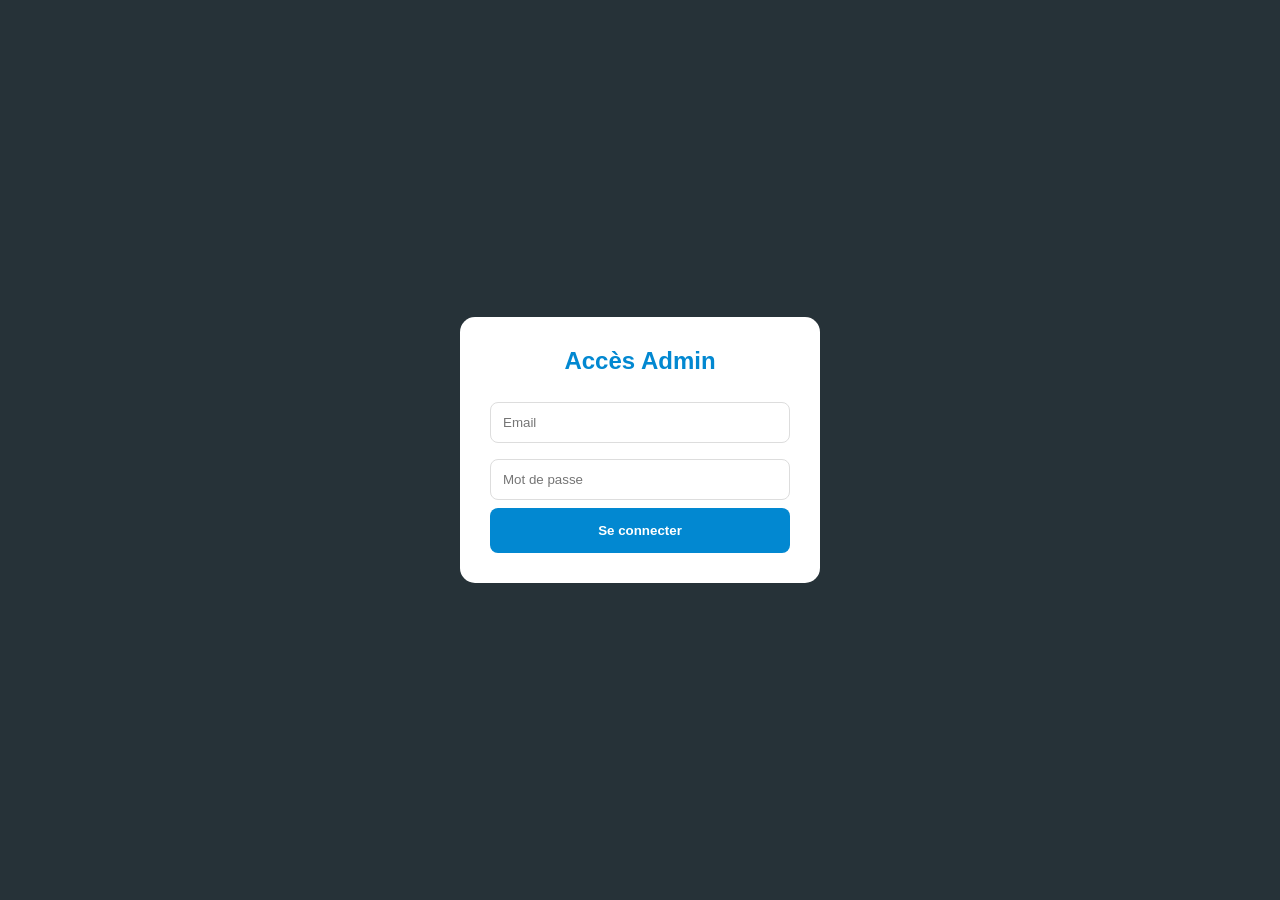
==== admin.html @ 8e20a2c7 "Rename Admin.html to admin.html" ====
<!DOCTYPE html>
<html lang="fr">
<head>
    <meta charset="UTF-8">
    <meta name="viewport" content="width=device-width, initial-scale=1.0">
    <title>Mekyaner | Administration</title>
    
    <script src="https://www.gstatic.com/firebasejs/9.22.2/firebase-app-compat.js"></script>
    <script src="https://www.gstatic.com/firebasejs/9.22.2/firebase-firestore-compat.js"></script>
    <script src="https://www.gstatic.com/firebasejs/9.22.2/firebase-auth-compat.js"></script>

    <style>
        :root { --primary: #0288d1; --dark: #263238; --bg: #eceff1; }
        body { font-family: 'Segoe UI', sans-serif; margin: 0; background: var(--bg); }
        
        /* OVERLAY CONNEXION */
        #loginOverlay { position: fixed; inset: 0; background: var(--dark); display: flex; align-items: center; justify-content: center; z-index: 3000; }
        .login-box { background: white; padding: 30px; border-radius: 15px; width: 300px; text-align: center; }

        /* ENTÊTE BLEU AVEC LOGO */
        header { 
            background: var(--primary); 
            color: #fff; 
            padding: 20px 15px; 
            text-align: center; 
            box-shadow: 0 4px 10px rgba(0,0,0,0.1); 
        }
        .logo-admin {
            max-width: 300px;
            height: auto;
            margin-bottom: 10px;
            display: block;
            margin-left: auto;
            margin-right: auto;
        }
        header strong { font-size: 1.2rem; letter-spacing: 2px; text-transform: uppercase; }

        .container { max-width: 900px; margin: 20px auto; padding: 0 20px; }
        .card { background: white; padding: 25px; border-radius: 12px; margin-bottom: 20px; box-shadow: 0 2px 5px rgba(0,0,0,0.05); }
        
        input { width: 100%; padding: 12px; margin: 8px 0; border: 1px solid #ddd; border-radius: 8px; box-sizing: border-box; }
        .btn-add { background: var(--primary); color: white; border: none; padding: 15px; border-radius: 8px; cursor: pointer; font-weight: bold; width: 100%; }
        
        .list-item { display: flex; justify-content: space-between; align-items: center; padding: 12px; border-bottom: 1px solid #eee; }
        .img-preview { width: 50px; height: 50px; border-radius: 5px; object-fit: cover; margin-right: 15px; }
        .btn-del { color: #d32f2f; background: none; border: 1px solid #d32f2f; padding: 5px 10px; border-radius: 5px; cursor: pointer; }
    </style>
</head>
<body>

<div id="loginOverlay">
    <div class="login-box">
        <h2 style="margin-top:0; color:var(--primary)">Accès Admin</h2>
        <input type="email" id="email" placeholder="Email">
        <input type="password" id="pass" placeholder="Mot de passe">
        <button class="btn-add" onclick="handleLogin()">Se connecter</button>
    </div>
</div>

<header>
    <img src="https://i.ibb.co/CxcghLq/Background-Eraser-20250525-183236550.png" alt="Mekyaner" class="logo-admin" onerror="this.style.display='none'">
    <strong>Administration Mekyaner</strong>
    <div style="margin-top:10px;">
        <button onclick="firebase.auth().signOut()" style="background:rgba(255,255,255,0.2); border:1px solid white; color:white; padding:5px 15px; border-radius:20px; cursor:pointer; font-size:12px;">Déconnexion</button>
    </div>
</header>

<div class="container">
    <div class="card">
        <h3 style="margin-top:0">📦 Ajouter un article</h3>
        <input id="pName" type="text" placeholder="Nom du produit">
        <input id="pPrice" type="number" placeholder="Prix (FCFA)">
        <input id="pImg" type="text" placeholder="URL de l'image (Lien direct)">
        <button class="btn-add" onclick="addProduct()">Publier sur la boutique</button>
    </div>

    <div class="card">
        <h3 style="margin-top:0">📋 Articles en ligne</h3>
        <div id="adminList"></div>
    </div>
</div>

<script>
const firebaseConfig = {
    apiKey: "AIzaSyD5s2cQ68QqoG7vbPGW0lo_M0htpBF12FM",
    authDomain: "mekyaner-ad755.firebaseapp.com",
    projectId: "mekyaner-ad755",
    storageBucket: "mekyaner-ad755.firebasestorage.app",
    messagingSenderId: "593398207908",
    appId: "1:593398207908:web:f69a13a9bc5a6079819d31"
};

firebase.initializeApp(firebaseConfig);
const db = firebase.firestore();
const auth = firebase.auth();

auth.onAuthStateChanged(user => { 
    document.getElementById('loginOverlay').style.display = user ? 'none' : 'flex'; 
    if(user) loadData(); 
});

async function handleLogin() { 
    const e = document.getElementById('email').value; 
    const p = document.getElementById('pass').value; 
    try { await auth.signInWithEmailAndPassword(e, p); } catch(err) { alert("Identifiants incorrects"); } 
}

async function addProduct() {
    const name = document.getElementById('pName').value;
    const price = parseInt(document.getElementById('pPrice').value);
    const img = document.getElementById('pImg').value;

    if(name && price && img) {
        await db.collection("products").add({ 
            name, price, img, createdAt: firebase.firestore.FieldValue.serverTimestamp() 
        });
        document.getElementById('pName').value = '';
        document.getElementById('pPrice').value = '';
        document.getElementById('pImg').value = '';
        alert("Produit ajouté !");
    }
}

function loadData() {
    db.collection("products").orderBy("createdAt", "desc").onSnapshot(snap => {
        const list = document.getElementById('adminList');
        list.innerHTML = '';
        snap.forEach(doc => {
            const p = doc.data();
            list.innerHTML += `
            <div class="list-item">
                <div style="display:flex; align-items:center;">
                    <img src="${p.img}" class="img-preview" onerror="this.src='https://via.placeholder.com/50'">
                    <div>
                        <strong>${p.name}</strong><br>
                        <span style="color:var(--primary)">${p.price.toLocaleString()} FCFA</span>
                    </div>
                </div>
                <button class="btn-del" onclick="deleteItem('${doc.id}')">Supprimer</button>
            </div>`;
        });
    });
}

async function deleteItem(id) {
    if(confirm("Supprimer cet article ?")) {
        await db.collection("products").doc(id).delete();
    }
}
</script>
</body>
</html>
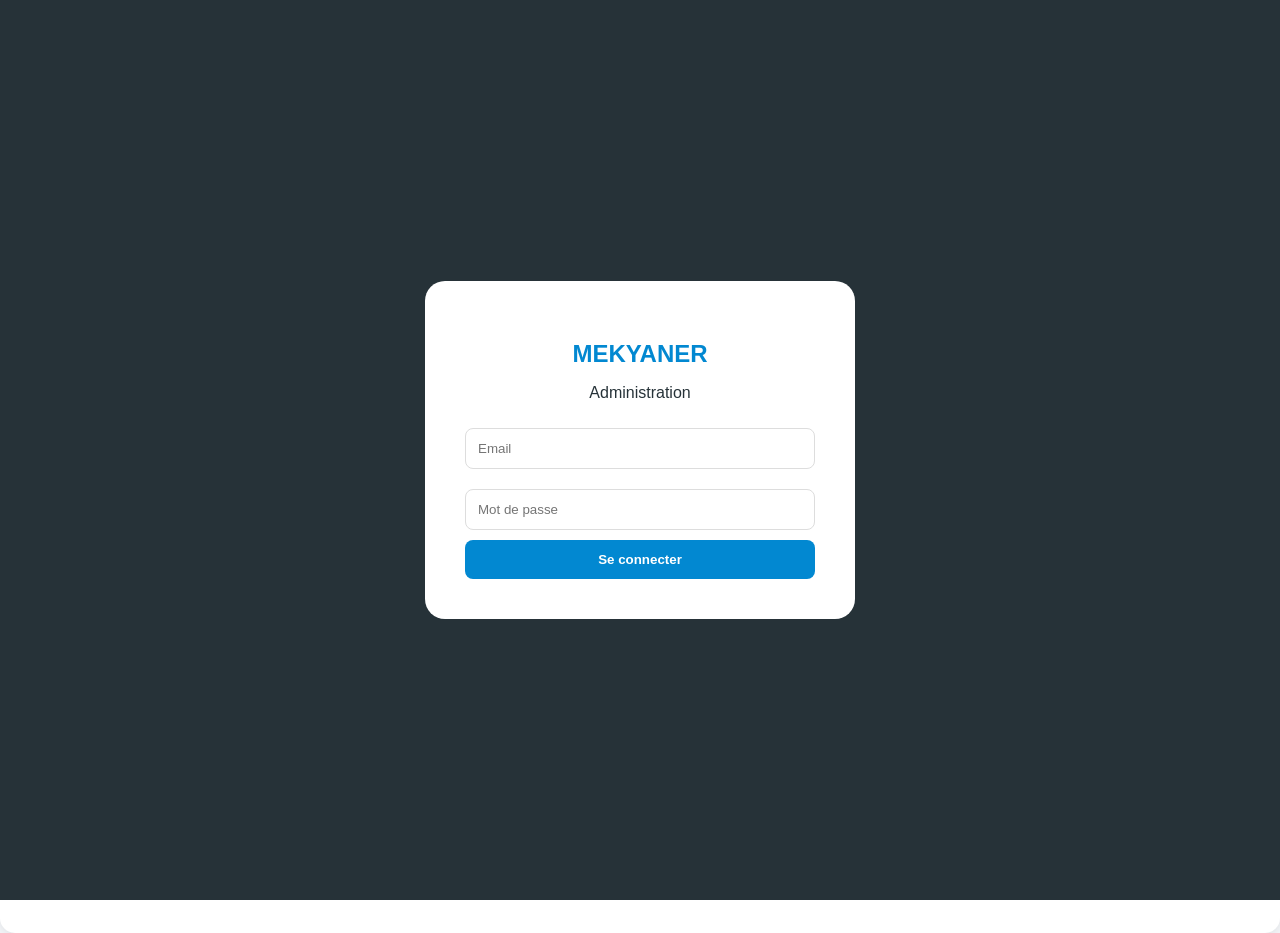
==== commit 308950d4: "Update admin.html" ====
--- a/admin.html
+++ b/admin.html
@@ -3,79 +3,94 @@
 <head>
     <meta charset="UTF-8">
     <meta name="viewport" content="width=device-width, initial-scale=1.0">
-    <title>Mekyaner | Administration</title>
+    <title>Mekyaner | Dashboard Admin</title>
     
     <script src="https://www.gstatic.com/firebasejs/9.22.2/firebase-app-compat.js"></script>
     <script src="https://www.gstatic.com/firebasejs/9.22.2/firebase-firestore-compat.js"></script>
     <script src="https://www.gstatic.com/firebasejs/9.22.2/firebase-auth-compat.js"></script>
 
     <style>
-        :root { --primary: #0288d1; --dark: #263238; --bg: #eceff1; }
-        body { font-family: 'Segoe UI', sans-serif; margin: 0; background: var(--bg); }
+        :root { --primary: #0288d1; --dark: #263238; --bg: #f0f2f5; --success: #2e7d32; }
+        body { font-family: 'Poppins', sans-serif; margin: 0; background: var(--bg); color: var(--dark); }
         
-        /* OVERLAY CONNEXION */
+        /* LOGIN OVERLAY */
         #loginOverlay { position: fixed; inset: 0; background: var(--dark); display: flex; align-items: center; justify-content: center; z-index: 3000; }
-        .login-box { background: white; padding: 30px; border-radius: 15px; width: 300px; text-align: center; }
+        .login-box { background: white; padding: 40px; border-radius: 20px; width: 90%; max-width: 350px; text-align: center; }
 
-        /* ENTÊTE BLEU AVEC LOGO */
-        header { 
-            background: var(--primary); 
-            color: #fff; 
-            padding: 20px 15px; 
-            text-align: center; 
-            box-shadow: 0 4px 10px rgba(0,0,0,0.1); 
-        }
-        .logo-admin {
-            max-width: 300px;
-            height: auto;
-            margin-bottom: 10px;
-            display: block;
-            margin-left: auto;
-            margin-right: auto;
-        }
-        header strong { font-size: 1.2rem; letter-spacing: 2px; text-transform: uppercase; }
+        /* HEADER AVEC LOGO */
+        header { background: var(--primary); color: white; padding: 20px; text-align: center; box-shadow: 0 4px 10px rgba(0,0,0,0.1); }
+        .logo-admin { width: 70px; height: 70px; border-radius: 50%; border: 2px solid white; background: white; margin-bottom: 10px; object-fit: cover; }
+        
+        .container { max-width: 1200px; margin: 20px auto; padding: 0 15px; display: grid; grid-template-columns: 1fr; gap: 20px; }
+        @media (min-width: 900px) { .container { grid-template-columns: 1fr 2fr; } }
 
-        .container { max-width: 900px; margin: 20px auto; padding: 0 20px; }
-        .card { background: white; padding: 25px; border-radius: 12px; margin-bottom: 20px; box-shadow: 0 2px 5px rgba(0,0,0,0.05); }
+        /* STATS */
+        .stats-grid { display: grid; grid-template-columns: 1fr 1fr; gap: 15px; grid-column: 1 / -1; }
+        .stat-card { background: white; padding: 20px; border-radius: 15px; text-align: center; border-bottom: 4px solid var(--primary); }
+        .stat-val { font-size: 24px; font-weight: bold; color: var(--primary); }
+
+        .card { background: white; padding: 25px; border-radius: 15px; box-shadow: 0 2px 5px rgba(0,0,0,0.05); }
+        h3 { margin-top: 0; border-bottom: 2px solid #f0f0f0; padding-bottom: 10px; margin-bottom: 20px; }
+
+        input, select { width: 100%; padding: 12px; margin: 10px 0; border: 1px solid #ddd; border-radius: 8px; box-sizing: border-box; }
+        .btn { border: none; padding: 12px 20px; border-radius: 8px; cursor: pointer; font-weight: bold; width: 100%; transition: 0.3s; }
+        .btn-add { background: var(--primary); color: white; }
         
-        input { width: 100%; padding: 12px; margin: 8px 0; border: 1px solid #ddd; border-radius: 8px; box-sizing: border-box; }
-        .btn-add { background: var(--primary); color: white; border: none; padding: 15px; border-radius: 8px; cursor: pointer; font-weight: bold; width: 100%; }
-        
-        .list-item { display: flex; justify-content: space-between; align-items: center; padding: 12px; border-bottom: 1px solid #eee; }
-        .img-preview { width: 50px; height: 50px; border-radius: 5px; object-fit: cover; margin-right: 15px; }
-        .btn-del { color: #d32f2f; background: none; border: 1px solid #d32f2f; padding: 5px 10px; border-radius: 5px; cursor: pointer; }
+        /* LISTES */
+        .item-row { display: flex; justify-content: space-between; align-items: center; padding: 12px 0; border-bottom: 1px solid #eee; }
+        .badge { background: #e3f2fd; color: var(--primary); padding: 4px 8px; border-radius: 5px; font-size: 11px; font-weight: bold; }
     </style>
 </head>
 <body>
 
 <div id="loginOverlay">
     <div class="login-box">
-        <h2 style="margin-top:0; color:var(--primary)">Accès Admin</h2>
+        <h2 style="color:var(--primary); margin-bottom:5px;">MEKYANER</h2>
+        <p>Administration</p>
         <input type="email" id="email" placeholder="Email">
         <input type="password" id="pass" placeholder="Mot de passe">
-        <button class="btn-add" onclick="handleLogin()">Se connecter</button>
+        <button class="btn btn-add" onclick="handleLogin()">Se connecter</button>
     </div>
 </div>
 
 <header>
-    <img src="https://i.ibb.co/CxcghLq/Background-Eraser-20250525-183236550.png" alt="Mekyaner" class="logo-admin" onerror="this.style.display='none'">
-    <strong>Administration Mekyaner</strong>
-    <div style="margin-top:10px;">
-        <button onclick="firebase.auth().signOut()" style="background:rgba(255,255,255,0.2); border:1px solid white; color:white; padding:5px 15px; border-radius:20px; cursor:pointer; font-size:12px;">Déconnexion</button>
-    </div>
+    <img src="https://i.ibb.co/CxcghLq/Background-Eraser-20250525-183236550.png" alt="Logo" class="logo-admin">
+    <div style="font-weight: bold; letter-spacing: 1px;">DASHBOARD MEKYANER</div>
+    <button onclick="firebase.auth().signOut()" style="background:none; border:1px solid white; color:white; margin-top:10px; cursor:pointer; padding:2px 10px; border-radius:5px; font-size:12px;">Déconnexion</button>
 </header>
 
-<div class="container">
-    <div class="card">
-        <h3 style="margin-top:0">📦 Ajouter un article</h3>
-        <input id="pName" type="text" placeholder="Nom du produit">
-        <input id="pPrice" type="number" placeholder="Prix (FCFA)">
-        <input id="pImg" type="text" placeholder="URL de l'image (Lien direct)">
-        <button class="btn-add" onclick="addProduct()">Publier sur la boutique</button>
+
+    ats-grid">
+        <div class="stat-card">
+            <div class="stat-val" id="statRev">0 F</div>
+            <small>Chiffre d'Affaires</small>
+        </div>
+        <div class="stat-card">
+            <div class="stat-val" id="statOrders">0</div>
+            <small>Commandes Reçues</small>
+        </div>
     </div>
 
     <div class="card">
-        <h3 style="margin-top:0">📋 Articles en ligne</h3>
+        <h3>➕ Ajouter un Article</h3>
+        <input id="pName" type="text" placeholder="Nom du produit">
+        <input id="pPrice" type="number" placeholder="Prix (FCFA)">
+        <input id="pImg" type="text" placeholder="Lien image ImgBB">
+        <select id="pCat">
+            <option value="Vêtements">Vêtements</option>
+            <option value="Chaussures">Chaussures</option>
+            <option value="Accessoires">Accessoires</option>
+        </select>
+        <button class="btn btn-add" onclick="addProduct()">Publier la fiche</button>
+    </div>
+
+    <div class="card">
+        <h3>📋 Historique des Commandes</h3>
+        <div id="orderList">Chargement...</div>
+    </div>
+
+    <div class="card" style="grid-column: 1 / -1;">
+        <h3>📦 Stock Actuel</h3>
         <div id="adminList"></div>
     </div>
 </div>
@@ -96,56 +111,82 @@
 
 auth.onAuthStateChanged(user => { 
     document.getElementById('loginOverlay').style.display = user ? 'none' : 'flex'; 
-    if(user) loadData(); 
+    if(user) { loadProducts(); loadOrders(); } 
 });
 
 async function handleLogin() { 
     const e = document.getElementById('email').value; 
     const p = document.getElementById('pass').value; 
-    try { await auth.signInWithEmailAndPassword(e, p); } catch(err) { alert("Identifiants incorrects"); } 
+    try { await auth.signInWithEmailAndPassword(e, p); } catch(err) { alert("Accès refusé"); } 
 }
 
 async function addProduct() {
     const name = document.getElementById('pName').value;
     const price = parseInt(document.getElementById('pPrice').value);
     const img = document.getElementById('pImg').value;
+    const cat = document.getElementById('pCat').value;
 
     if(name && price && img) {
         await db.collection("products").add({ 
-            name, price, img, createdAt: firebase.firestore.FieldValue.serverTimestamp() 
+            name, price, img, category: cat, createdAt: firebase.firestore.FieldValue.serverTimestamp() 
         });
+        alert("Produit en ligne !");
         document.getElementById('pName').value = '';
         document.getElementById('pPrice').value = '';
         document.getElementById('pImg').value = '';
-        alert("Produit ajouté !");
     }
 }
 
-function loadData() {
+function loadProducts() {
     db.collection("products").orderBy("createdAt", "desc").onSnapshot(snap => {
         const list = document.getElementById('adminList');
         list.innerHTML = '';
         snap.forEach(doc => {
             const p = doc.data();
             list.innerHTML += `
-            <div class="list-item">
-                <div style="display:flex; align-items:center;">
-                    <img src="${p.img}" class="img-preview" onerror="this.src='https://via.placeholder.com/50'">
-                    <div>
-                        <strong>${p.name}</strong><br>
-                        <span style="color:var(--primary)">${p.price.toLocaleString()} FCFA</span>
-                    </div>
+            <div class="item-row">
+                <div style="display:flex; align-items:center; gap:10px;">
+                    <img src="${p.img}" style="width:45px; height:45px; border-radius:8px; object-fit:cover;">
+                    <div><b>${p.name}</b><br><small>${p.price} F</small></div>
                 </div>
-                <button class="btn-del" onclick="deleteItem('${doc.id}')">Supprimer</button>
+                <button onclick="deleteItem('${doc.id}')" style="background:none; border:none; color:red; cursor:pointer;">Supprimer</button>
             </div>`;
         });
     });
 }
 
+function loadOrders() {
+    db.collection("orders").orderBy("timestamp", "desc").onSnapshot(snap => {
+        const list = document.getElementById('orderList');
+        let total = 0;
+        let count = 0;
+        list.innerHTML = '';
+
+        if(snap.empty) { list.innerHTML = "Aucune vente."; return; }
+
+        snap.forEach(doc => {
+            const o = doc.data();
+            total += o.totalPrice || 0;
+            count++;
+            list.innerHTML += `
+            <div class="item-row" style="background:#fcfcfc; padding:10px; margin-bottom:5px; border-radius:10px;">
+                <div>
+                    <span class="badge">${o.productName}</span><br>
+                    <strong>${o.customerName}</strong><br>
+                    <small>${o.customerPhone}</small>
+                </div>
+                <div style="text-align:right">
+                    <b>${(o.totalPrice || 0).toLocaleString()} F</b>
+                </div>
+            </div>`;
+        });
+        document.getElementById('statRev').innerText = total.toLocaleString() + " F";
+        document.getElementById('statOrders').innerText = count;
+    });
+}
+
 async function deleteItem(id) {
-    if(confirm("Supprimer cet article ?")) {
-        await db.collection("products").doc(id).delete();
-    }
+    if(confirm("Supprimer cet article ?")) { await db.collection("products").doc(id).delete(); }
 }
 </script>
 </body>
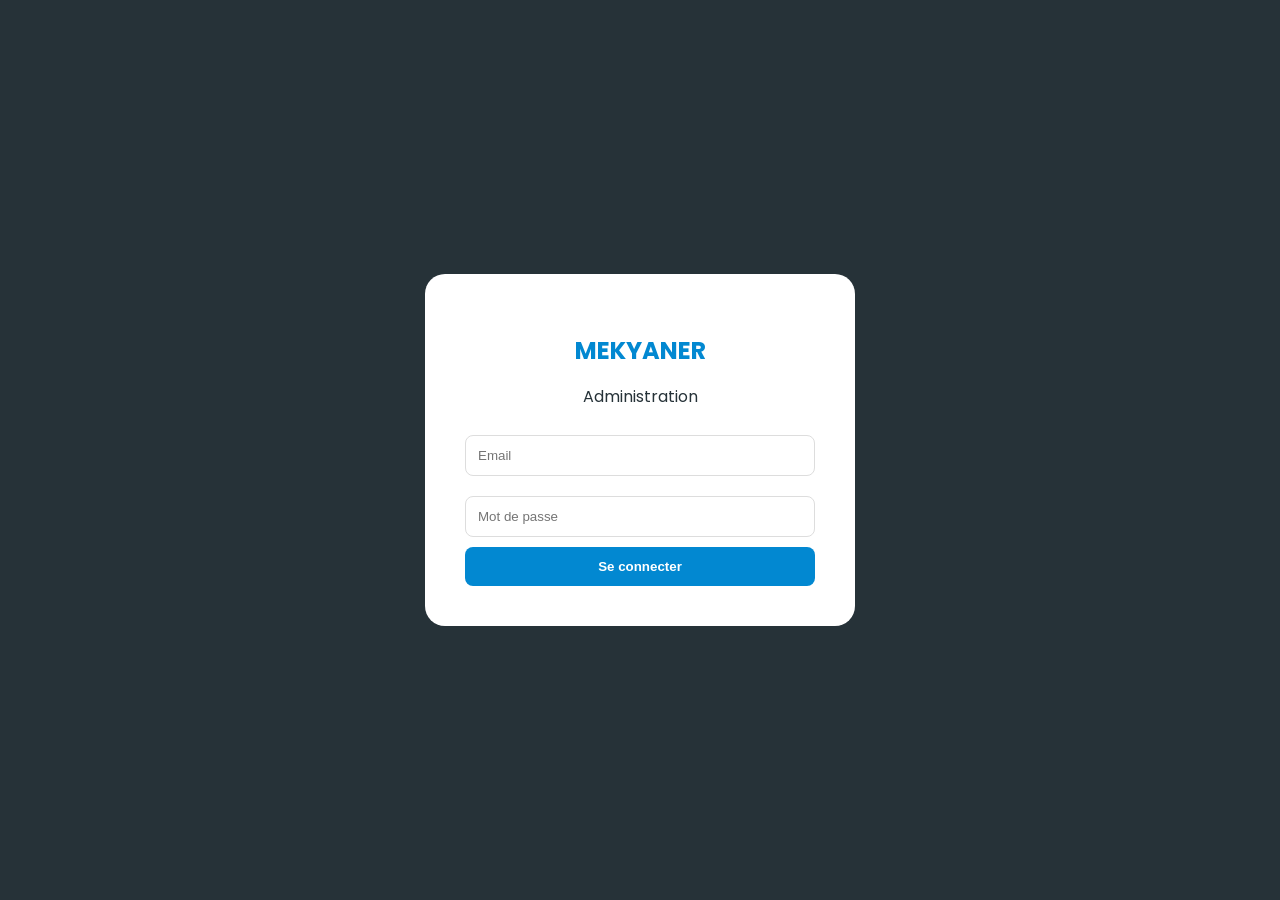
==== commit 325e0d52: "Update admin.html" ====
--- a/admin.html
+++ b/admin.html
@@ -5,40 +5,38 @@
     <meta name="viewport" content="width=device-width, initial-scale=1.0">
     <title>Mekyaner | Dashboard Admin</title>
     
+    <link href="https://fonts.googleapis.com/css2?family=Poppins:wght@400;600;800&display=swap" rel="stylesheet">
     <script src="https://www.gstatic.com/firebasejs/9.22.2/firebase-app-compat.js"></script>
     <script src="https://www.gstatic.com/firebasejs/9.22.2/firebase-firestore-compat.js"></script>
     <script src="https://www.gstatic.com/firebasejs/9.22.2/firebase-auth-compat.js"></script>
 
     <style>
-        :root { --primary: #0288d1; --dark: #263238; --bg: #f0f2f5; --success: #2e7d32; }
+        :root { --primary: #0288d1; --dark: #263238; --bg: #f0f2f5; --success: #2e7d32; --danger: #d32f2f; }
         body { font-family: 'Poppins', sans-serif; margin: 0; background: var(--bg); color: var(--dark); }
         
-        /* LOGIN OVERLAY */
         #loginOverlay { position: fixed; inset: 0; background: var(--dark); display: flex; align-items: center; justify-content: center; z-index: 3000; }
         .login-box { background: white; padding: 40px; border-radius: 20px; width: 90%; max-width: 350px; text-align: center; }
 
-        /* HEADER AVEC LOGO */
         header { background: var(--primary); color: white; padding: 20px; text-align: center; box-shadow: 0 4px 10px rgba(0,0,0,0.1); }
-        .logo-admin { width: 70px; height: 70px; border-radius: 50%; border: 2px solid white; background: white; margin-bottom: 10px; object-fit: cover; }
+        .logo-admin { width: 300px; height: 70px; border-radius: 50%; border: 2px solid white; background: white; margin-bottom: 10px; object-fit: cover; }
         
         .container { max-width: 1200px; margin: 20px auto; padding: 0 15px; display: grid; grid-template-columns: 1fr; gap: 20px; }
         @media (min-width: 900px) { .container { grid-template-columns: 1fr 2fr; } }
 
-        /* STATS */
         .stats-grid { display: grid; grid-template-columns: 1fr 1fr; gap: 15px; grid-column: 1 / -1; }
         .stat-card { background: white; padding: 20px; border-radius: 15px; text-align: center; border-bottom: 4px solid var(--primary); }
         .stat-val { font-size: 24px; font-weight: bold; color: var(--primary); }
 
         .card { background: white; padding: 25px; border-radius: 15px; box-shadow: 0 2px 5px rgba(0,0,0,0.05); }
-        h3 { margin-top: 0; border-bottom: 2px solid #f0f0f0; padding-bottom: 10px; margin-bottom: 20px; }
+        h3 { margin-top: 0; border-bottom: 2px solid #f0f0f0; padding-bottom: 10px; margin-bottom: 20px; display: flex; justify-content: space-between; align-items: center; }
 
         input, select { width: 100%; padding: 12px; margin: 10px 0; border: 1px solid #ddd; border-radius: 8px; box-sizing: border-box; }
-        .btn { border: none; padding: 12px 20px; border-radius: 8px; cursor: pointer; font-weight: bold; width: 100%; transition: 0.3s; }
+        .btn { border: none; padding: 12px; border-radius: 8px; cursor: pointer; font-weight: bold; width: 100%; transition: 0.3s; }
         .btn-add { background: var(--primary); color: white; }
+        .btn-danger { background: var(--danger); color: white; width: auto; font-size: 11px; padding: 5px 10px; }
         
-        /* LISTES */
         .item-row { display: flex; justify-content: space-between; align-items: center; padding: 12px 0; border-bottom: 1px solid #eee; }
-        .badge { background: #e3f2fd; color: var(--primary); padding: 4px 8px; border-radius: 5px; font-size: 11px; font-weight: bold; }
+        .badge-city { background: #e3f2fd; color: var(--primary); padding: 3px 8px; border-radius: 4px; font-size: 10px; font-weight: bold; text-transform: uppercase; }
     </style>
 </head>
 <body>
@@ -55,42 +53,44 @@
 
 <header>
     <img src="https://i.ibb.co/CxcghLq/Background-Eraser-20250525-183236550.png" alt="Logo" class="logo-admin">
-    <div style="font-weight: bold; letter-spacing: 1px;">DASHBOARD MEKYANER</div>
-    <button onclick="firebase.auth().signOut()" style="background:none; border:1px solid white; color:white; margin-top:10px; cursor:pointer; padding:2px 10px; border-radius:5px; font-size:12px;">Déconnexion</button>
+    <div style="font-weight: 800; letter-spacing: 1px;">DASHBOARD ADMIN</div>
+    <button onclick="firebase.auth().signOut()" style="background:none; border:1px solid white; color:white; margin-top:10px; cursor:pointer; padding:2px 10px; border-radius:5px; font-size:11px;">Déconnexion</button>
 </header>
 
-
-    ats-grid">
+<div class="container">
+    <div class="stats-grid">
         <div class="stat-card">
-            <div class="stat-val" id="statRev">0 F</div>
-            <small>Chiffre d'Affaires</small>
+            <div class="stat-val" id="statVisits">0</div>
+            <small>Visiteurs</small>
         </div>
         <div class="stat-card">
             <div class="stat-val" id="statOrders">0</div>
-            <small>Commandes Reçues</small>
+            <small>Ventes</small>
+        </div>
+        <div class="stat-card" style="grid-column: 1 / -1;">
+            <div class="stat-val" id="statRev" style="color:var(--success)">0 F</div>
+            <small>Chiffre d'Affaires Total</small>
         </div>
     </div>
 
     <div class="card">
-        <h3>➕ Ajouter un Article</h3>
-        <input id="pName" type="text" placeholder="Nom du produit">
-        <input id="pPrice" type="number" placeholder="Prix (FCFA)">
-        <input id="pImg" type="text" placeholder="Lien image ImgBB">
-        <select id="pCat">
-            <option value="Vêtements">Vêtements</option>
-            <option value="Chaussures">Chaussures</option>
-            <option value="Accessoires">Accessoires</option>
-        </select>
-        <button class="btn btn-add" onclick="addProduct()">Publier la fiche</button>
+        <h3>➕ Nouvel Article</h3>
+        <input id="pName" type="text" placeholder="Nom de l'article">
+        <input id="pPrice" type="number" placeholder="Prix (F)">
+        <input id="pImg" type="text" placeholder="Lien direct ImgBB">
+        <button class="btn btn-add" onclick="addProduct()">Publier</button>
     </div>
 
     <div class="card">
-        <h3>📋 Historique des Commandes</h3>
+        <h3>
+            📋 Historique
+            <button class="btn btn-danger" onclick="clearAllOrders()">Vider tout</button>
+        </h3>
         <div id="orderList">Chargement...</div>
     </div>
 
     <div class="card" style="grid-column: 1 / -1;">
-        <h3>📦 Stock Actuel</h3>
+        <h3>📦 Articles en ligne</h3>
         <div id="adminList"></div>
     </div>
 </div>
@@ -111,7 +111,7 @@
 
 auth.onAuthStateChanged(user => { 
     document.getElementById('loginOverlay').style.display = user ? 'none' : 'flex'; 
-    if(user) { loadProducts(); loadOrders(); } 
+    if(user) { loadProducts(); loadOrders(); loadStats(); } 
 });
 
 async function handleLogin() { 
@@ -120,20 +120,22 @@
     try { await auth.signInWithEmailAndPassword(e, p); } catch(err) { alert("Accès refusé"); } 
 }
 
+// STATS VISITEURS
+function loadStats() {
+    db.collection("stats").doc("visitors").onSnapshot(doc => {
+        if(doc.exists) document.getElementById('statVisits').innerText = doc.data().count || 0;
+    });
+}
+
+// GESTION PRODUITS
 async function addProduct() {
     const name = document.getElementById('pName').value;
     const price = parseInt(document.getElementById('pPrice').value);
     const img = document.getElementById('pImg').value;
-    const cat = document.getElementById('pCat').value;
-
     if(name && price && img) {
-        await db.collection("products").add({ 
-            name, price, img, category: cat, createdAt: firebase.firestore.FieldValue.serverTimestamp() 
-        });
-        alert("Produit en ligne !");
-        document.getElementById('pName').value = '';
-        document.getElementById('pPrice').value = '';
-        document.getElementById('pImg').value = '';
+        await db.collection("products").add({ name, price, img, createdAt: firebase.firestore.FieldValue.serverTimestamp() });
+        alert("Article ajouté !");
+        document.getElementById('pName').value = ''; document.getElementById('pPrice').value = ''; document.getElementById('pImg').value = '';
     }
 }
 
@@ -143,40 +145,37 @@
         list.innerHTML = '';
         snap.forEach(doc => {
             const p = doc.data();
-            list.innerHTML += `
-            <div class="item-row">
+            list.innerHTML += `<div class="item-row">
                 <div style="display:flex; align-items:center; gap:10px;">
-                    <img src="${p.img}" style="width:45px; height:45px; border-radius:8px; object-fit:cover;">
-                    <div><b>${p.name}</b><br><small>${p.price} F</small></div>
+                    <img src="${p.img}" style="width:40px; height:40px; border-radius:5px; object-fit:cover;">
+                    <div><b>${p.name}</b><br><small>${p.price.toLocaleString()} F</small></div>
                 </div>
-                <button onclick="deleteItem('${doc.id}')" style="background:none; border:none; color:red; cursor:pointer;">Supprimer</button>
+                <button onclick="deleteProduct('${doc.id}')" style="background:none; border:none; color:red; cursor:pointer;">Supprimer</button>
             </div>`;
         });
     });
 }
 
+async function deleteProduct(id) { if(confirm("Supprimer cet article ?")) await db.collection("products").doc(id).delete(); }
+
+// GESTION COMMANDES
 function loadOrders() {
     db.collection("orders").orderBy("timestamp", "desc").onSnapshot(snap => {
         const list = document.getElementById('orderList');
-        let total = 0;
-        let count = 0;
+        let total = 0; let count = 0;
         list.innerHTML = '';
-
-        if(snap.empty) { list.innerHTML = "Aucune vente."; return; }
-
         snap.forEach(doc => {
             const o = doc.data();
-            total += o.totalPrice || 0;
-            count++;
-            list.innerHTML += `
-            <div class="item-row" style="background:#fcfcfc; padding:10px; margin-bottom:5px; border-radius:10px;">
-                <div>
-                    <span class="badge">${o.productName}</span><br>
-                    <strong>${o.customerName}</strong><br>
-                    <small>${o.customerPhone}</small>
+            total += o.totalPrice || 0; count++;
+            list.innerHTML += `<div class="item-row" style="background:#f9f9f9; padding:10px; margin-bottom:8px; border-radius:8px;">
+                <div style="flex:1">
+                    <span class="badge-city">${o.customerCity || 'N/A'}</span><br>
+                    <b style="color:var(--primary)">${o.productName}</b><br>
+                    <small>${o.customerName} - ${o.customerPhone}</small>
                 </div>
                 <div style="text-align:right">
-                    <b>${(o.totalPrice || 0).toLocaleString()} F</b>
+                    <b>${(o.totalPrice || 0).toLocaleString()} F</b><br>
+                    <button onclick="deleteOrder('${doc.id}')" style="background:none; border:none; color:red; font-size:10px; cursor:pointer;">Supprimer</button>
                 </div>
             </div>`;
         });
@@ -185,8 +184,15 @@
     });
 }
 
-async function deleteItem(id) {
-    if(confirm("Supprimer cet article ?")) { await db.collection("products").doc(id).delete(); }
+async function deleteOrder(id) { if(confirm("Supprimer cette commande ?")) await db.collection("orders").doc(id).delete(); }
+
+async function clearAllOrders() {
+    if(confirm("EFFACER TOUT L'HISTORIQUE ?")) {
+        const snap = await db.collection("orders").get();
+        const batch = db.batch();
+        snap.forEach(doc => batch.delete(doc.ref));
+        await batch.commit();
+    }
 }
 </script>
 </body>
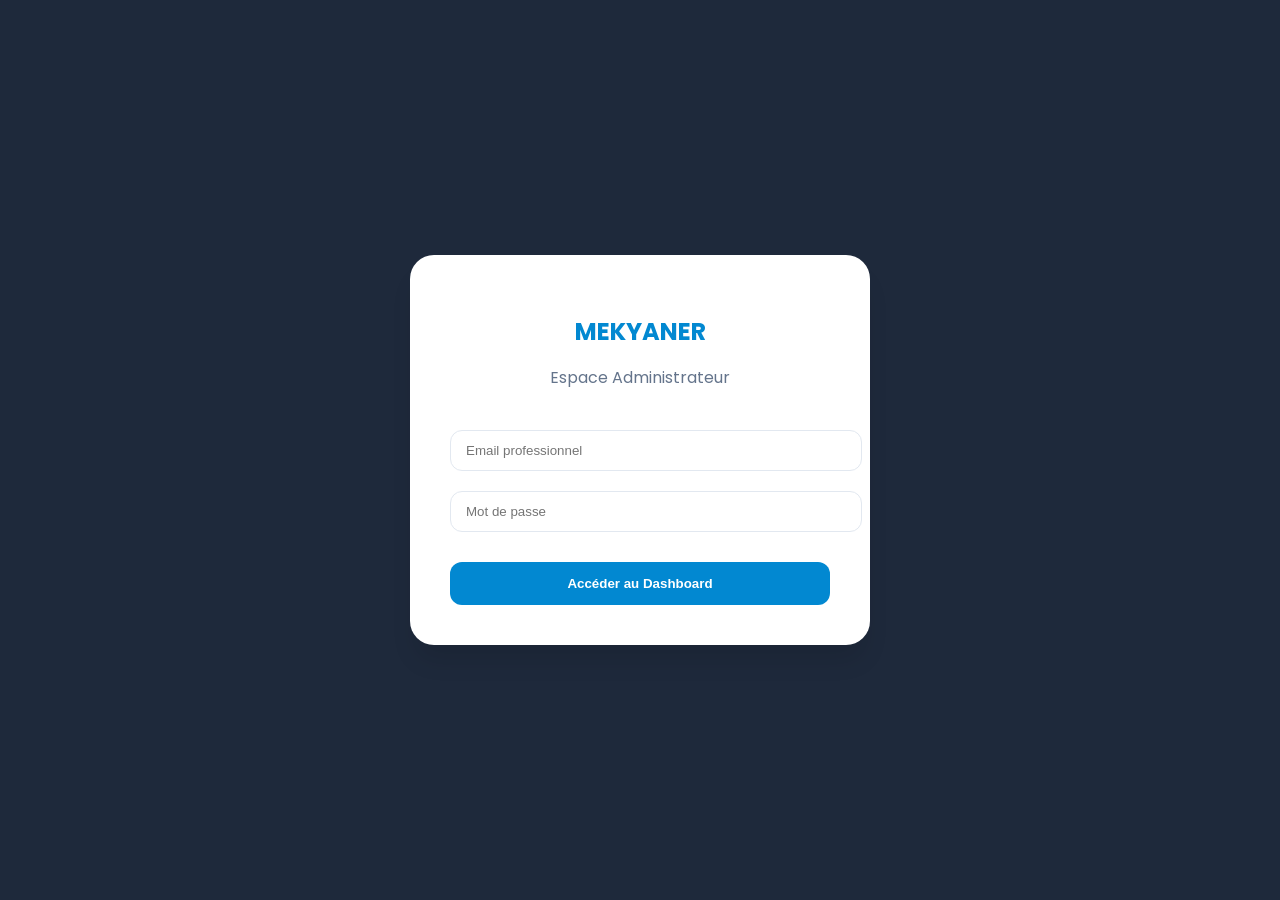
==== commit c001737b: "Update admin.html" ====
--- a/admin.html
+++ b/admin.html
@@ -11,87 +11,100 @@
     <script src="https://www.gstatic.com/firebasejs/9.22.2/firebase-auth-compat.js"></script>
 
     <style>
-        :root { --primary: #0288d1; --dark: #263238; --bg: #f0f2f5; --success: #2e7d32; --danger: #d32f2f; }
+        :root { --primary: #0288d1; --dark: #1e293b; --bg: #f8fafc; --success: #10b981; --danger: #ef4444; }
         body { font-family: 'Poppins', sans-serif; margin: 0; background: var(--bg); color: var(--dark); }
         
+        /* LOGIN */
         #loginOverlay { position: fixed; inset: 0; background: var(--dark); display: flex; align-items: center; justify-content: center; z-index: 3000; }
-        .login-box { background: white; padding: 40px; border-radius: 20px; width: 90%; max-width: 350px; text-align: center; }
-
-        header { background: var(--primary); color: white; padding: 20px; text-align: center; box-shadow: 0 4px 10px rgba(0,0,0,0.1); }
-        .logo-admin { width: 300px; height: 70px; border-radius: 50%; border: 2px solid white; background: white; margin-bottom: 10px; object-fit: cover; }
-        
-        .container { max-width: 1200px; margin: 20px auto; padding: 0 15px; display: grid; grid-template-columns: 1fr; gap: 20px; }
-        @media (min-width: 900px) { .container { grid-template-columns: 1fr 2fr; } }
-
-        .stats-grid { display: grid; grid-template-columns: 1fr 1fr; gap: 15px; grid-column: 1 / -1; }
-        .stat-card { background: white; padding: 20px; border-radius: 15px; text-align: center; border-bottom: 4px solid var(--primary); }
-        .stat-val { font-size: 24px; font-weight: bold; color: var(--primary); }
-
-        .card { background: white; padding: 25px; border-radius: 15px; box-shadow: 0 2px 5px rgba(0,0,0,0.05); }
-        h3 { margin-top: 0; border-bottom: 2px solid #f0f0f0; padding-bottom: 10px; margin-bottom: 20px; display: flex; justify-content: space-between; align-items: center; }
-
-        input, select { width: 100%; padding: 12px; margin: 10px 0; border: 1px solid #ddd; border-radius: 8px; box-sizing: border-box; }
-        .btn { border: none; padding: 12px; border-radius: 8px; cursor: pointer; font-weight: bold; width: 100%; transition: 0.3s; }
-        .btn-add { background: var(--primary); color: white; }
-        .btn-danger { background: var(--danger); color: white; width: auto; font-size: 11px; padding: 5px 10px; }
-        
-        .item-row { display: flex; justify-content: space-between; align-items: center; padding: 12px 0; border-bottom: 1px solid #eee; }
-        .badge-city { background: #e3f2fd; color: var(--primary); padding: 3px 8px; border-radius: 4px; font-size: 10px; font-weight: bold; text-transform: uppercase; }
+        .login-box { background: white; padding: 40px; border-radius: 24px; width: 90%; max-width: 380px; text-align: center; box-shadow: 0 20px 25px -5px rgba(0,0,0,0.1); }
+
+        /* HEADER */
+        header { background: white; padding: 15px 30px; display: flex; justify-content: space-between; align-items: center; box-shadow: 0 1px 3px rgba(0,0,0,0.1); sticky; top: 0; z-index: 100; }
+        .admin-profile { display: flex; align-items: center; gap: 12px; }
+        .admin-avatar { width: 45px; height: 45px; border-radius: 12px; object-fit: cover; border: 2px solid var(--primary); }
+
+        /* LAYOUT */
+        .container { max-width: 1200px; margin: 30px auto; padding: 0 20px; display: grid; grid-template-columns: 1fr 1.5fr; gap: 25px; }
+        @media (max-width: 900px) { .container { grid-template-columns: 1fr; } }
+
+        /* STATS */
+        .stats-row { grid-column: 1 / -1; display: grid; grid-template-columns: repeat(auto-fit, minmax(200px, 1fr)); gap: 20px; }
+        .stat-card { background: white; padding: 25px; border-radius: 20px; box-shadow: 0 4px 6px -1px rgba(0,0,0,0.05); border-left: 5px solid var(--primary); }
+        .stat-card h4 { margin: 0; color: #64748b; font-size: 14px; text-transform: uppercase; }
+        .stat-val { font-size: 28px; font-weight: 800; color: var(--dark); margin: 5px 0; }
+
+        /* CARDS */
+        .card { background: white; padding: 25px; border-radius: 20px; box-shadow: 0 4px 6px -1px rgba(0,0,0,0.05); }
+        h3 { margin-top: 0; display: flex; justify-content: space-between; align-items: center; font-size: 18px; }
+
+        input { width: 100%; padding: 12px 15px; margin: 10px 0; border: 1.5px solid #e2e8f0; border-radius: 12px; outline: none; transition: 0.2s; }
+        input:focus { border-color: var(--primary); }
+
+        .btn { border: none; padding: 14px; border-radius: 12px; cursor: pointer; font-weight: 600; width: 100%; transition: 0.3s; }
+        .btn-primary { background: var(--primary); color: white; }
+        .btn-outline-danger { background: #fee2e2; color: var(--danger); width: auto; padding: 8px 15px; font-size: 12px; }
+
+        /* LISTS */
+        .scroll-list { max-height: 500px; overflow-y: auto; padding-right: 10px; }
+        .item-row { display: flex; justify-content: space-between; align-items: center; padding: 15px; background: #f8fafc; border-radius: 15px; margin-bottom: 12px; }
+        .city-tag { background: #dcfce7; color: #166534; padding: 4px 10px; border-radius: 8px; font-size: 11px; font-weight: bold; }
     </style>
 </head>
 <body>
 
 <div id="loginOverlay">
     <div class="login-box">
-        <h2 style="color:var(--primary); margin-bottom:5px;">MEKYANER</h2>
-        <p>Administration</p>
-        <input type="email" id="email" placeholder="Email">
+        <h2 style="color:var(--primary); margin-bottom:10px;">MEKYANER</h2>
+        <p style="color:#64748b; margin-bottom:30px;">Espace Administrateur</p>
+        <input type="email" id="email" placeholder="Email professionnel">
         <input type="password" id="pass" placeholder="Mot de passe">
-        <button class="btn btn-add" onclick="handleLogin()">Se connecter</button>
+        <button class="btn btn-primary" onclick="handleLogin()" style="margin-top:20px;">Accéder au Dashboard</button>
     </div>
 </div>
 
 <header>
-    <img src="https://i.ibb.co/CxcghLq/Background-Eraser-20250525-183236550.png" alt="Logo" class="logo-admin">
-    <div style="font-weight: 800; letter-spacing: 1px;">DASHBOARD ADMIN</div>
-    <button onclick="firebase.auth().signOut()" style="background:none; border:1px solid white; color:white; margin-top:10px; cursor:pointer; padding:2px 10px; border-radius:5px; font-size:11px;">Déconnexion</button>
+    <div class="admin-profile">
+        <img src="https://i.ibb.co/CxcghLq/Background-Eraser-20250525-183236550.png" class="admin-avatar" alt="Admin">
+        <b style="font-size:18px; letter-spacing:1px;">MEKYANER ADMIN</b>
+    </div>
+    <button onclick="firebase.auth().signOut()" style="background:none; border:none; color:var(--danger); font-weight:600; cursor:pointer;">Quitter</button>
 </header>
 
 <div class="container">
-    <div class="stats-grid">
+    <div class="stats-row">
         <div class="stat-card">
+            <h4>Visiteurs</h4>
             <div class="stat-val" id="statVisits">0</div>
-            <small>Visiteurs</small>
         </div>
         <div class="stat-card">
+            <h4>Commandes</h4>
             <div class="stat-val" id="statOrders">0</div>
-            <small>Ventes</small>
         </div>
-        <div class="stat-card" style="grid-column: 1 / -1;">
+        <div class="stat-card" style="border-left-color: var(--success);">
+            <h4>Chiffre d'Affaires</h4>
             <div class="stat-val" id="statRev" style="color:var(--success)">0 F</div>
-            <small>Chiffre d'Affaires Total</small>
         </div>
     </div>
 
     <div class="card">
-        <h3>➕ Nouvel Article</h3>
-        <input id="pName" type="text" placeholder="Nom de l'article">
-        <input id="pPrice" type="number" placeholder="Prix (F)">
-        <input id="pImg" type="text" placeholder="Lien direct ImgBB">
-        <button class="btn btn-add" onclick="addProduct()">Publier</button>
+        <h3>➕ Ajouter un Article</h3>
+        <input id="pName" type="text" placeholder="Nom du produit">
+        <input id="pPrice" type="number" placeholder="Prix (FCFA)">
+        <input id="pImg" type="text" placeholder="Lien image ImgBB">
+        <button class="btn btn-primary" onclick="addProduct()">Publier sur la boutique</button>
     </div>
 
     <div class="card">
         <h3>
-            📋 Historique
-            <button class="btn btn-danger" onclick="clearAllOrders()">Vider tout</button>
+            📋 Historique des Ventes
+            <button class="btn-outline-danger" onclick="clearAllOrders()">Tout vider</button>
         </h3>
-        <div id="orderList">Chargement...</div>
+        <div id="orderList" class="scroll-list">Chargement...</div>
     </div>
 
     <div class="card" style="grid-column: 1 / -1;">
-        <h3>📦 Articles en ligne</h3>
-        <div id="adminList"></div>
+        <h3>📦 Gestion du Stock</h3>
+        <div id="adminList" style="display: grid; grid-template-columns: repeat(auto-fill, minmax(300px, 1fr)); gap: 15px;"></div>
     </div>
 </div>
 
@@ -120,21 +133,19 @@
     try { await auth.signInWithEmailAndPassword(e, p); } catch(err) { alert("Accès refusé"); } 
 }
 
-// STATS VISITEURS
 function loadStats() {
     db.collection("stats").doc("visitors").onSnapshot(doc => {
-        if(doc.exists) document.getElementById('statVisits').innerText = doc.data().count || 0;
+        if(doc.exists) document.getElementById('statVisits').innerText = (doc.data().count || 0).toLocaleString();
     });
 }
 
-// GESTION PRODUITS
 async function addProduct() {
     const name = document.getElementById('pName').value;
     const price = parseInt(document.getElementById('pPrice').value);
     const img = document.getElementById('pImg').value;
     if(name && price && img) {
         await db.collection("products").add({ name, price, img, createdAt: firebase.firestore.FieldValue.serverTimestamp() });
-        alert("Article ajouté !");
+        alert("Produit en ligne !");
         document.getElementById('pName').value = ''; document.getElementById('pPrice').value = ''; document.getElementById('pImg').value = '';
     }
 }
@@ -145,20 +156,20 @@
         list.innerHTML = '';
         snap.forEach(doc => {
             const p = doc.data();
-            list.innerHTML += `<div class="item-row">
-                <div style="display:flex; align-items:center; gap:10px;">
-                    <img src="${p.img}" style="width:40px; height:40px; border-radius:5px; object-fit:cover;">
-                    <div><b>${p.name}</b><br><small>${p.price.toLocaleString()} F</small></div>
-                </div>
-                <button onclick="deleteProduct('${doc.id}')" style="background:none; border:none; color:red; cursor:pointer;">Supprimer</button>
+            list.innerHTML += `
+            <div class="item-row">
+                <div style="display:flex; align-items:center; gap:15px;">
+                    <img src="${p.img}" style="width:50px; height:50px; border-radius:10px; object-fit:cover;">
+                    <div><b style="font-size:14px;">${p.name}</b><br><small>${p.price.toLocaleString()} F</small></div>
+                </div>
+                <button onclick="deleteProduct('${doc.id}')" style="background:none; border:none; color:var(--danger); cursor:pointer; font-weight:bold;">Supprimer</button>
             </div>`;
         });
     });
 }
 
-async function deleteProduct(id) { if(confirm("Supprimer cet article ?")) await db.collection("products").doc(id).delete(); }
-
-// GESTION COMMANDES
+async function deleteProduct(id) { if(confirm("Supprimer ce produit définitivement ?")) await db.collection("products").doc(id).delete(); }
+
 function loadOrders() {
     db.collection("orders").orderBy("timestamp", "desc").onSnapshot(snap => {
         const list = document.getElementById('orderList');
@@ -167,15 +178,21 @@
         snap.forEach(doc => {
             const o = doc.data();
             total += o.totalPrice || 0; count++;
-            list.innerHTML += `<div class="item-row" style="background:#f9f9f9; padding:10px; margin-bottom:8px; border-radius:8px;">
-                <div style="flex:1">
-                    <span class="badge-city">${o.customerCity || 'N/A'}</span><br>
-                    <b style="color:var(--primary)">${o.productName}</b><br>
-                    <small>${o.customerName} - ${o.customerPhone}</small>
-                </div>
-                <div style="text-align:right">
-                    <b>${(o.totalPrice || 0).toLocaleString()} F</b><br>
-                    <button onclick="deleteOrder('${doc.id}')" style="background:none; border:none; color:red; font-size:10px; cursor:pointer;">Supprimer</button>
+            list.innerHTML += `
+            <div class="item-row" style="flex-direction:column; align-items:flex-start; gap:10px;">
+                <div style="width:100%; display:flex; justify-content:space-between; align-items:center;">
+                    <span class="city-tag">${o.customerCity || 'Tchad'}</span>
+                    <small style="color:#64748b;">${o.timestamp ? new Date(o.timestamp.toDate()).toLocaleDateString() : ''}</small>
+                </div>
+                <div style="width:100%; display:flex; justify-content:space-between; align-items:center;">
+                    <div>
+                        <b style="color:var(--primary); font-size:15px;">${o.productName}</b><br>
+                        <span style="font-size:13px;">Client : ${o.customerName}</span>
+                    </div>
+                    <b style="font-size:16px;">${(o.totalPrice || 0).toLocaleString()} F</b>
+                </div>
+                <div style="width:100%; text-align:right; border-top:1px solid #eee; padding-top:8px;">
+                    <button onclick="deleteOrder('${doc.id}')" style="background:none; border:none; color:var(--danger); font-size:11px; cursor:pointer;">❌ Effacer</button>
                 </div>
             </div>`;
         });
@@ -184,14 +201,15 @@
     });
 }
 
-async function deleteOrder(id) { if(confirm("Supprimer cette commande ?")) await db.collection("orders").doc(id).delete(); }
+async function deleteOrder(id) { if(confirm("Supprimer cette vente ?")) await db.collection("orders").doc(id).delete(); }
 
 async function clearAllOrders() {
-    if(confirm("EFFACER TOUT L'HISTORIQUE ?")) {
+    if(confirm("⚠ ATTENTION : Vider tout l'historique ?")) {
         const snap = await db.collection("orders").get();
         const batch = db.batch();
         snap.forEach(doc => batch.delete(doc.ref));
         await batch.commit();
+        alert("Historique réinitialisé.");
     }
 }
 </script>
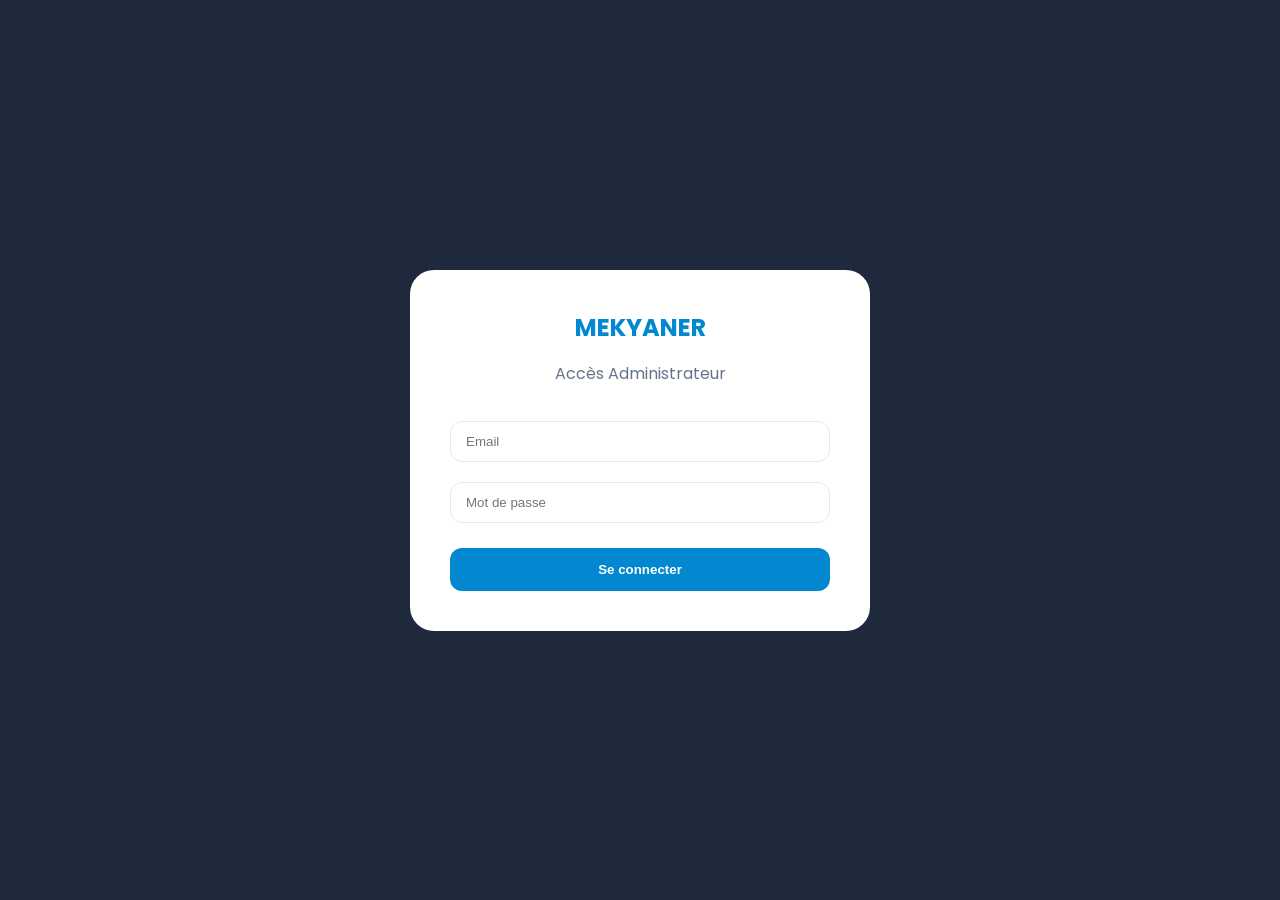
==== commit 1be0255b: "Update admin.html" ====
--- a/admin.html
+++ b/admin.html
@@ -14,12 +14,12 @@
         :root { --primary: #0288d1; --dark: #1e293b; --bg: #f8fafc; --success: #10b981; --danger: #ef4444; }
         body { font-family: 'Poppins', sans-serif; margin: 0; background: var(--bg); color: var(--dark); }
         
-        /* LOGIN */
+        /* LOGIN OVERLAY */
         #loginOverlay { position: fixed; inset: 0; background: var(--dark); display: flex; align-items: center; justify-content: center; z-index: 3000; }
-        .login-box { background: white; padding: 40px; border-radius: 24px; width: 90%; max-width: 380px; text-align: center; box-shadow: 0 20px 25px -5px rgba(0,0,0,0.1); }
+        .login-box { background: white; padding: 40px; border-radius: 24px; width: 90%; max-width: 380px; text-align: center; }
 
         /* HEADER */
-        header { background: white; padding: 15px 30px; display: flex; justify-content: space-between; align-items: center; box-shadow: 0 1px 3px rgba(0,0,0,0.1); sticky; top: 0; z-index: 100; }
+        header { background: white; padding: 15px 30px; display: flex; justify-content: space-between; align-items: center; box-shadow: 0 1px 3px rgba(0,0,0,0.1); position: sticky; top: 0; z-index: 100; }
         .admin-profile { display: flex; align-items: center; gap: 12px; }
         .admin-avatar { width: 45px; height: 45px; border-radius: 12px; object-fit: cover; border: 2px solid var(--primary); }
 
@@ -27,84 +27,85 @@
         .container { max-width: 1200px; margin: 30px auto; padding: 0 20px; display: grid; grid-template-columns: 1fr 1.5fr; gap: 25px; }
         @media (max-width: 900px) { .container { grid-template-columns: 1fr; } }
 
-        /* STATS */
-        .stats-row { grid-column: 1 / -1; display: grid; grid-template-columns: repeat(auto-fit, minmax(200px, 1fr)); gap: 20px; }
-        .stat-card { background: white; padding: 25px; border-radius: 20px; box-shadow: 0 4px 6px -1px rgba(0,0,0,0.05); border-left: 5px solid var(--primary); }
-        .stat-card h4 { margin: 0; color: #64748b; font-size: 14px; text-transform: uppercase; }
+        /* STATS CARDS */
+        .stats-row { grid-column: 1 / -1; display: grid; grid-template-columns: repeat(auto-fit, minmax(200px, 1fr)); gap: 20px; margin-bottom: 10px; }
+        .stat-card { background: white; padding: 25px; border-radius: 20px; box-shadow: 0 4px 6px rgba(0,0,0,0.05); border-left: 5px solid var(--primary); }
+        .stat-card h4 { margin: 0; color: #64748b; font-size: 13px; text-transform: uppercase; letter-spacing: 1px; }
         .stat-val { font-size: 28px; font-weight: 800; color: var(--dark); margin: 5px 0; }
 
-        /* CARDS */
-        .card { background: white; padding: 25px; border-radius: 20px; box-shadow: 0 4px 6px -1px rgba(0,0,0,0.05); }
-        h3 { margin-top: 0; display: flex; justify-content: space-between; align-items: center; font-size: 18px; }
-
-        input { width: 100%; padding: 12px 15px; margin: 10px 0; border: 1.5px solid #e2e8f0; border-radius: 12px; outline: none; transition: 0.2s; }
+        /* UI COMPONENTS */
+        .card { background: white; padding: 25px; border-radius: 20px; box-shadow: 0 4px 6px rgba(0,0,0,0.05); }
+        h3 { margin-top: 0; display: flex; justify-content: space-between; align-items: center; font-size: 18px; color: var(--dark); }
+        
+        input { width: 100%; padding: 12px 15px; margin: 10px 0; border: 1.5px solid #e2e8f0; border-radius: 12px; box-sizing: border-box; outline: none; transition: 0.2s; }
         input:focus { border-color: var(--primary); }
-
+        
         .btn { border: none; padding: 14px; border-radius: 12px; cursor: pointer; font-weight: 600; width: 100%; transition: 0.3s; }
         .btn-primary { background: var(--primary); color: white; }
-        .btn-outline-danger { background: #fee2e2; color: var(--danger); width: auto; padding: 8px 15px; font-size: 12px; }
+        .btn-danger-lite { background: #fee2e2; color: var(--danger); width: auto; padding: 8px 15px; font-size: 11px; border-radius: 8px; }
 
         /* LISTS */
         .scroll-list { max-height: 500px; overflow-y: auto; padding-right: 10px; }
-        .item-row { display: flex; justify-content: space-between; align-items: center; padding: 15px; background: #f8fafc; border-radius: 15px; margin-bottom: 12px; }
-        .city-tag { background: #dcfce7; color: #166534; padding: 4px 10px; border-radius: 8px; font-size: 11px; font-weight: bold; }
+        .item-row { display: flex; justify-content: space-between; align-items: center; padding: 15px; background: #f8fafc; border-radius: 15px; margin-bottom: 12px; border: 1px solid #edf2f7; }
+        .badge-status { background: #dcfce7; color: #166534; padding: 4px 10px; border-radius: 8px; font-size: 10px; font-weight: bold; }
+        .badge-city { background: #e0f2fe; color: #0369a1; padding: 4px 10px; border-radius: 8px; font-size: 10px; font-weight: bold; }
     </style>
 </head>
 <body>
 
 <div id="loginOverlay">
     <div class="login-box">
-        <h2 style="color:var(--primary); margin-bottom:10px;">MEKYANER</h2>
-        <p style="color:#64748b; margin-bottom:30px;">Espace Administrateur</p>
-        <input type="email" id="email" placeholder="Email professionnel">
+        <h2 style="color:var(--primary); margin:0;">MEKYANER</h2>
+        <p style="color:#64748b; margin-bottom:25px;">Accès Administrateur</p>
+        <input type="email" id="email" placeholder="Email">
         <input type="password" id="pass" placeholder="Mot de passe">
-        <button class="btn btn-primary" onclick="handleLogin()" style="margin-top:20px;">Accéder au Dashboard</button>
+        <button class="btn btn-primary" onclick="handleLogin()" style="margin-top:15px;">Se connecter</button>
     </div>
 </div>
 
 <header>
     <div class="admin-profile">
-        <img src="https://i.ibb.co/CxcghLq/Background-Eraser-20250525-183236550.png" class="admin-avatar" alt="Admin">
-        <b style="font-size:18px; letter-spacing:1px;">MEKYANER ADMIN</b>
-    </div>
-    <button onclick="firebase.auth().signOut()" style="background:none; border:none; color:var(--danger); font-weight:600; cursor:pointer;">Quitter</button>
+        <img src="https://i.ibb.co/CxcghLq/Background-Eraser-20250525-183236550.pngmoneyfusion_v1_69fac8496a56737740a6bdc9_31F71C91CF11A4C4FB7B0D84DEC7C62E5EE4C105FC6970B10DD57E9531D7943" class="admin-avatar" alt="Mekyaner">
+        <b style="letter-spacing:1px;">GESTION BOUTIQUE</b>
+    </div>
+    <button onclick="firebase.auth().signOut()" style="background:none; border:none; color:var(--danger); font-weight:bold; cursor:pointer;">Déconnexion</button>
 </header>
 
 <div class="container">
     <div class="stats-row">
         <div class="stat-card">
-            <h4>Visiteurs</h4>
+            <h4>Visites Totales</h4>
             <div class="stat-val" id="statVisits">0</div>
         </div>
         <div class="stat-card">
-            <h4>Commandes</h4>
+            <h4>Ventes Réalisées</h4>
             <div class="stat-val" id="statOrders">0</div>
         </div>
         <div class="stat-card" style="border-left-color: var(--success);">
-            <h4>Chiffre d'Affaires</h4>
+            <h4>Recettes</h4>
             <div class="stat-val" id="statRev" style="color:var(--success)">0 F</div>
         </div>
     </div>
 
     <div class="card">
         <h3>➕ Ajouter un Article</h3>
-        <input id="pName" type="text" placeholder="Nom du produit">
-        <input id="pPrice" type="number" placeholder="Prix (FCFA)">
-        <input id="pImg" type="text" placeholder="Lien image ImgBB">
-        <button class="btn btn-primary" onclick="addProduct()">Publier sur la boutique</button>
+        <input id="pName" type="text" placeholder="Nom de l'article">
+        <input id="pPrice" type="number" placeholder="Prix en FCFA">
+        <input id="pImg" type="text" placeholder="Lien direct image (ImgBB)">
+        <button class="btn btn-primary" onclick="addProduct()">Mettre en vente</button>
     </div>
 
     <div class="card">
         <h3>
-            📋 Historique des Ventes
-            <button class="btn-outline-danger" onclick="clearAllOrders()">Tout vider</button>
+            📋 Commandes & Paiements
+            <button class="btn-danger-lite" onclick="clearAllOrders()">Réinitialiser</button>
         </h3>
-        <div id="orderList" class="scroll-list">Chargement...</div>
+        <div id="orderList" class="scroll-list">Chargement des données...</div>
     </div>
 
     <div class="card" style="grid-column: 1 / -1;">
-        <h3>📦 Gestion du Stock</h3>
-        <div id="adminList" style="display: grid; grid-template-columns: repeat(auto-fill, minmax(300px, 1fr)); gap: 15px;"></div>
+        <h3>📦 Articles en ligne</h3>
+        <div id="adminList" style="display: grid; grid-template-columns: repeat(auto-fill, minmax(280px, 1fr)); gap: 15px;"></div>
     </div>
 </div>
 
@@ -122,6 +123,7 @@
 const db = firebase.firestore();
 const auth = firebase.auth();
 
+// GESTION CONNEXION
 auth.onAuthStateChanged(user => { 
     document.getElementById('loginOverlay').style.display = user ? 'none' : 'flex'; 
     if(user) { loadProducts(); loadOrders(); loadStats(); } 
@@ -130,22 +132,26 @@
 async function handleLogin() { 
     const e = document.getElementById('email').value; 
     const p = document.getElementById('pass').value; 
-    try { await auth.signInWithEmailAndPassword(e, p); } catch(err) { alert("Accès refusé"); } 
-}
-
+    try { await auth.signInWithEmailAndPassword(e, p); } catch(err) { alert("Identifiants incorrects"); } 
+}
+
+// CHARGEMENT STATS
 function loadStats() {
     db.collection("stats").doc("visitors").onSnapshot(doc => {
         if(doc.exists) document.getElementById('statVisits').innerText = (doc.data().count || 0).toLocaleString();
     });
 }
 
+// GESTION PRODUITS
 async function addProduct() {
     const name = document.getElementById('pName').value;
     const price = parseInt(document.getElementById('pPrice').value);
     const img = document.getElementById('pImg').value;
     if(name && price && img) {
-        await db.collection("products").add({ name, price, img, createdAt: firebase.firestore.FieldValue.serverTimestamp() });
-        alert("Produit en ligne !");
+        await db.collection("products").add({ 
+            name, price, img, createdAt: firebase.firestore.FieldValue.serverTimestamp() 
+        });
+        alert("Produit ajouté avec succès !");
         document.getElementById('pName').value = ''; document.getElementById('pPrice').value = ''; document.getElementById('pImg').value = '';
     }
 }
@@ -158,18 +164,19 @@
             const p = doc.data();
             list.innerHTML += `
             <div class="item-row">
-                <div style="display:flex; align-items:center; gap:15px;">
+                <div style="display:flex; align-items:center; gap:12px;">
                     <img src="${p.img}" style="width:50px; height:50px; border-radius:10px; object-fit:cover;">
                     <div><b style="font-size:14px;">${p.name}</b><br><small>${p.price.toLocaleString()} F</small></div>
                 </div>
-                <button onclick="deleteProduct('${doc.id}')" style="background:none; border:none; color:var(--danger); cursor:pointer; font-weight:bold;">Supprimer</button>
+                <button onclick="deleteProduct('${doc.id}')" style="background:none; border:none; color:var(--danger); cursor:pointer; font-weight:bold; font-size:12px;">Supprimer</button>
             </div>`;
         });
     });
 }
 
-async function deleteProduct(id) { if(confirm("Supprimer ce produit définitivement ?")) await db.collection("products").doc(id).delete(); }
-
+async function deleteProduct(id) { if(confirm("Supprimer cet article ?")) await db.collection("products").doc(id).delete(); }
+
+// GESTION COMMANDES
 function loadOrders() {
     db.collection("orders").orderBy("timestamp", "desc").onSnapshot(snap => {
         const list = document.getElementById('orderList');
@@ -179,20 +186,20 @@
             const o = doc.data();
             total += o.totalPrice || 0; count++;
             list.innerHTML += `
-            <div class="item-row" style="flex-direction:column; align-items:flex-start; gap:10px;">
+            <div class="item-row" style="flex-direction:column; align-items:flex-start; gap:8px;">
                 <div style="width:100%; display:flex; justify-content:space-between; align-items:center;">
-                    <span class="city-tag">${o.customerCity || 'Tchad'}</span>
-                    <small style="color:#64748b;">${o.timestamp ? new Date(o.timestamp.toDate()).toLocaleDateString() : ''}</small>
+                    <span class="badge-city">${o.customerCity || 'Tchad'}</span>
+                    <span class="badge-status">${o.status || 'En attente'}</span>
                 </div>
                 <div style="width:100%; display:flex; justify-content:space-between; align-items:center;">
-                    <div>
-                        <b style="color:var(--primary); font-size:15px;">${o.productName}</b><br>
-                        <span style="font-size:13px;">Client : ${o.customerName}</span>
+                    <div style="flex:1;">
+                        <b style="color:var(--primary); font-size:14px;">${o.productName}</b><br>
+                        <small>Client: ${o.customerName} (${o.customerPhone})</small>
                     </div>
-                    <b style="font-size:16px;">${(o.totalPrice || 0).toLocaleString()} F</b>
-                </div>
-                <div style="width:100%; text-align:right; border-top:1px solid #eee; padding-top:8px;">
-                    <button onclick="deleteOrder('${doc.id}')" style="background:none; border:none; color:var(--danger); font-size:11px; cursor:pointer;">❌ Effacer</button>
+                    <b style="font-size:15px; margin-left:10px;">${(o.totalPrice || 0).toLocaleString()} F</b>
+                </div>
+                <div style="width:100%; text-align:right; border-top:1px solid #edf2f7; padding-top:8px; margin-top:5px;">
+                    <button onclick="deleteOrder('${doc.id}')" style="background:none; border:none; color:var(--danger); font-size:10px; cursor:pointer;">Effacer la trace</button>
                 </div>
             </div>`;
         });
@@ -201,15 +208,14 @@
     });
 }
 
-async function deleteOrder(id) { if(confirm("Supprimer cette vente ?")) await db.collection("orders").doc(id).delete(); }
+async function deleteOrder(id) { if(confirm("Supprimer cette commande ?")) await db.collection("orders").doc(id).delete(); }
 
 async function clearAllOrders() {
-    if(confirm("⚠ ATTENTION : Vider tout l'historique ?")) {
+    if(confirm("⚠ Vider tout l'historique ?")) {
         const snap = await db.collection("orders").get();
         const batch = db.batch();
         snap.forEach(doc => batch.delete(doc.ref));
         await batch.commit();
-        alert("Historique réinitialisé.");
     }
 }
 </script>
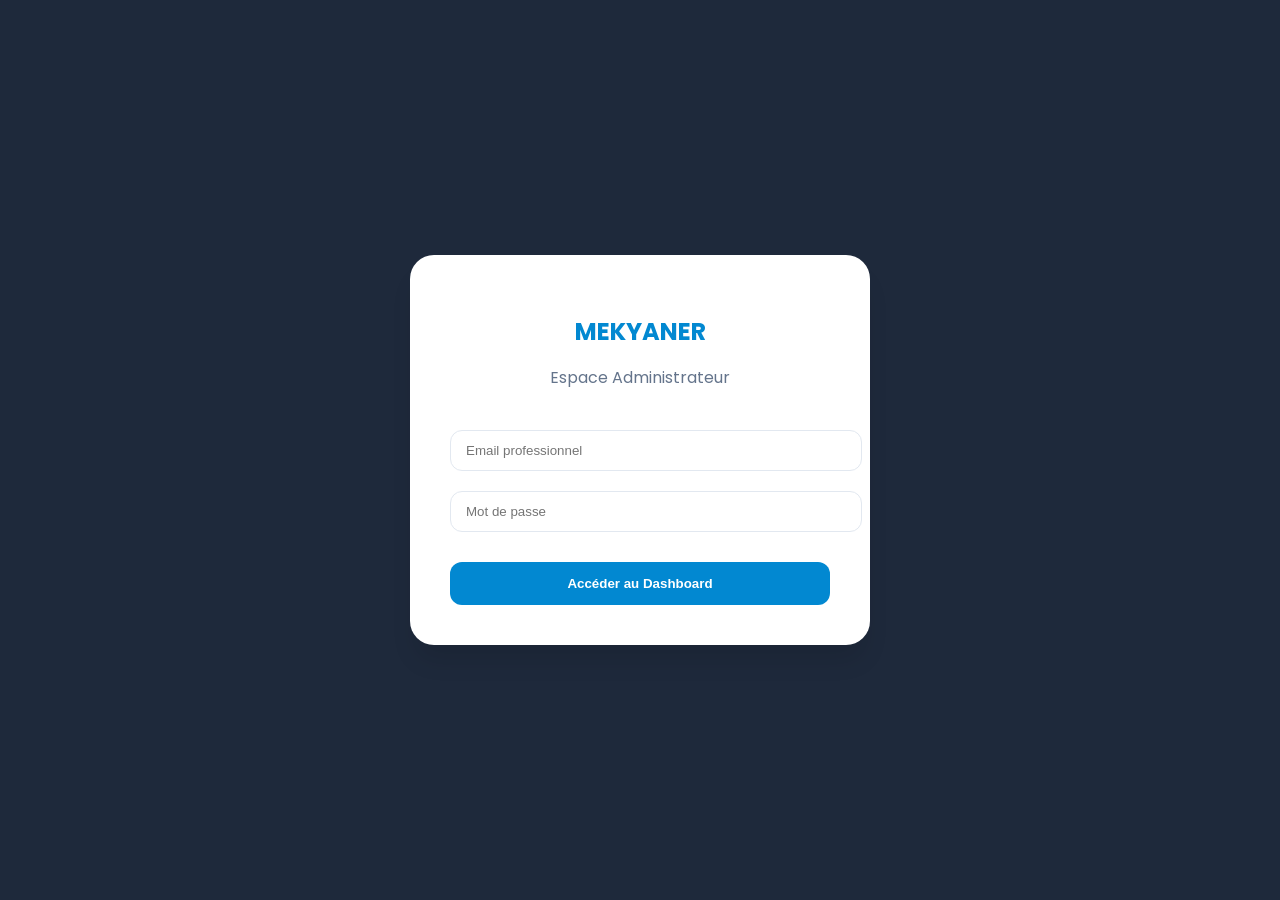
==== commit 83840f31: "Update admin.html" ====
--- a/admin.html
+++ b/admin.html
@@ -14,12 +14,12 @@
         :root { --primary: #0288d1; --dark: #1e293b; --bg: #f8fafc; --success: #10b981; --danger: #ef4444; }
         body { font-family: 'Poppins', sans-serif; margin: 0; background: var(--bg); color: var(--dark); }
         
-        /* LOGIN OVERLAY */
+        /* LOGIN */
         #loginOverlay { position: fixed; inset: 0; background: var(--dark); display: flex; align-items: center; justify-content: center; z-index: 3000; }
-        .login-box { background: white; padding: 40px; border-radius: 24px; width: 90%; max-width: 380px; text-align: center; }
+        .login-box { background: white; padding: 40px; border-radius: 24px; width: 90%; max-width: 380px; text-align: center; box-shadow: 0 20px 25px -5px rgba(0,0,0,0.1); }
 
         /* HEADER */
-        header { background: white; padding: 15px 30px; display: flex; justify-content: space-between; align-items: center; box-shadow: 0 1px 3px rgba(0,0,0,0.1); position: sticky; top: 0; z-index: 100; }
+        header { background: white; padding: 15px 30px; display: flex; justify-content: space-between; align-items: center; box-shadow: 0 1px 3px rgba(0,0,0,0.1); sticky; top: 0; z-index: 100; }
         .admin-profile { display: flex; align-items: center; gap: 12px; }
         .admin-avatar { width: 45px; height: 45px; border-radius: 12px; object-fit: cover; border: 2px solid var(--primary); }
 
@@ -27,85 +27,84 @@
         .container { max-width: 1200px; margin: 30px auto; padding: 0 20px; display: grid; grid-template-columns: 1fr 1.5fr; gap: 25px; }
         @media (max-width: 900px) { .container { grid-template-columns: 1fr; } }
 
-        /* STATS CARDS */
-        .stats-row { grid-column: 1 / -1; display: grid; grid-template-columns: repeat(auto-fit, minmax(200px, 1fr)); gap: 20px; margin-bottom: 10px; }
-        .stat-card { background: white; padding: 25px; border-radius: 20px; box-shadow: 0 4px 6px rgba(0,0,0,0.05); border-left: 5px solid var(--primary); }
-        .stat-card h4 { margin: 0; color: #64748b; font-size: 13px; text-transform: uppercase; letter-spacing: 1px; }
+        /* STATS */
+        .stats-row { grid-column: 1 / -1; display: grid; grid-template-columns: repeat(auto-fit, minmax(200px, 1fr)); gap: 20px; }
+        .stat-card { background: white; padding: 25px; border-radius: 20px; box-shadow: 0 4px 6px -1px rgba(0,0,0,0.05); border-left: 5px solid var(--primary); }
+        .stat-card h4 { margin: 0; color: #64748b; font-size: 14px; text-transform: uppercase; }
         .stat-val { font-size: 28px; font-weight: 800; color: var(--dark); margin: 5px 0; }
 
-        /* UI COMPONENTS */
-        .card { background: white; padding: 25px; border-radius: 20px; box-shadow: 0 4px 6px rgba(0,0,0,0.05); }
-        h3 { margin-top: 0; display: flex; justify-content: space-between; align-items: center; font-size: 18px; color: var(--dark); }
-        
-        input { width: 100%; padding: 12px 15px; margin: 10px 0; border: 1.5px solid #e2e8f0; border-radius: 12px; box-sizing: border-box; outline: none; transition: 0.2s; }
+        /* CARDS */
+        .card { background: white; padding: 25px; border-radius: 20px; box-shadow: 0 4px 6px -1px rgba(0,0,0,0.05); }
+        h3 { margin-top: 0; display: flex; justify-content: space-between; align-items: center; font-size: 18px; }
+
+        input { width: 100%; padding: 12px 15px; margin: 10px 0; border: 1.5px solid #e2e8f0; border-radius: 12px; outline: none; transition: 0.2s; }
         input:focus { border-color: var(--primary); }
-        
+
         .btn { border: none; padding: 14px; border-radius: 12px; cursor: pointer; font-weight: 600; width: 100%; transition: 0.3s; }
         .btn-primary { background: var(--primary); color: white; }
-        .btn-danger-lite { background: #fee2e2; color: var(--danger); width: auto; padding: 8px 15px; font-size: 11px; border-radius: 8px; }
+        .btn-outline-danger { background: #fee2e2; color: var(--danger); width: auto; padding: 8px 15px; font-size: 12px; }
 
         /* LISTS */
         .scroll-list { max-height: 500px; overflow-y: auto; padding-right: 10px; }
-        .item-row { display: flex; justify-content: space-between; align-items: center; padding: 15px; background: #f8fafc; border-radius: 15px; margin-bottom: 12px; border: 1px solid #edf2f7; }
-        .badge-status { background: #dcfce7; color: #166534; padding: 4px 10px; border-radius: 8px; font-size: 10px; font-weight: bold; }
-        .badge-city { background: #e0f2fe; color: #0369a1; padding: 4px 10px; border-radius: 8px; font-size: 10px; font-weight: bold; }
+        .item-row { display: flex; justify-content: space-between; align-items: center; padding: 15px; background: #f8fafc; border-radius: 15px; margin-bottom: 12px; }
+        .city-tag { background: #dcfce7; color: #166534; padding: 4px 10px; border-radius: 8px; font-size: 11px; font-weight: bold; }
     </style>
 </head>
 <body>
 
 <div id="loginOverlay">
     <div class="login-box">
-        <h2 style="color:var(--primary); margin:0;">MEKYANER</h2>
-        <p style="color:#64748b; margin-bottom:25px;">Accès Administrateur</p>
-        <input type="email" id="email" placeholder="Email">
+        <h2 style="color:var(--primary); margin-bottom:10px;">MEKYANER</h2>
+        <p style="color:#64748b; margin-bottom:30px;">Espace Administrateur</p>
+        <input type="email" id="email" placeholder="Email professionnel">
         <input type="password" id="pass" placeholder="Mot de passe">
-        <button class="btn btn-primary" onclick="handleLogin()" style="margin-top:15px;">Se connecter</button>
+        <button class="btn btn-primary" onclick="handleLogin()" style="margin-top:20px;">Accéder au Dashboard</button>
     </div>
 </div>
 
 <header>
     <div class="admin-profile">
-        <img src="https://i.ibb.co/CxcghLq/Background-Eraser-20250525-183236550.pngmoneyfusion_v1_69fac8496a56737740a6bdc9_31F71C91CF11A4C4FB7B0D84DEC7C62E5EE4C105FC6970B10DD57E9531D7943" class="admin-avatar" alt="Mekyaner">
-        <b style="letter-spacing:1px;">GESTION BOUTIQUE</b>
-    </div>
-    <button onclick="firebase.auth().signOut()" style="background:none; border:none; color:var(--danger); font-weight:bold; cursor:pointer;">Déconnexion</button>
+        <img src="https://i.ibb.co/example/logo-mekyaner.jpg" class="admin-avatar" alt="Admin">
+        <b style="font-size:18px; letter-spacing:1px;">MEKYANER ADMIN</b>
+    </div>
+    <button onclick="firebase.auth().signOut()" style="background:none; border:none; color:var(--danger); font-weight:600; cursor:pointer;">Quitter</button>
 </header>
 
 <div class="container">
     <div class="stats-row">
         <div class="stat-card">
-            <h4>Visites Totales</h4>
+            <h4>Visiteurs</h4>
             <div class="stat-val" id="statVisits">0</div>
         </div>
         <div class="stat-card">
-            <h4>Ventes Réalisées</h4>
+            <h4>Commandes</h4>
             <div class="stat-val" id="statOrders">0</div>
         </div>
         <div class="stat-card" style="border-left-color: var(--success);">
-            <h4>Recettes</h4>
+            <h4>Chiffre d'Affaires</h4>
             <div class="stat-val" id="statRev" style="color:var(--success)">0 F</div>
         </div>
     </div>
 
     <div class="card">
         <h3>➕ Ajouter un Article</h3>
-        <input id="pName" type="text" placeholder="Nom de l'article">
-        <input id="pPrice" type="number" placeholder="Prix en FCFA">
-        <input id="pImg" type="text" placeholder="Lien direct image (ImgBB)">
-        <button class="btn btn-primary" onclick="addProduct()">Mettre en vente</button>
+        <input id="pName" type="text" placeholder="Nom du produit">
+        <input id="pPrice" type="number" placeholder="Prix (FCFA)">
+        <input id="pImg" type="text" placeholder="Lien image ImgBB">
+        <button class="btn btn-primary" onclick="addProduct()">Publier sur la boutique</button>
     </div>
 
     <div class="card">
         <h3>
-            📋 Commandes & Paiements
-            <button class="btn-danger-lite" onclick="clearAllOrders()">Réinitialiser</button>
+            📋 Historique des Ventes
+            <button class="btn-outline-danger" onclick="clearAllOrders()">Tout vider</button>
         </h3>
-        <div id="orderList" class="scroll-list">Chargement des données...</div>
+        <div id="orderList" class="scroll-list">Chargement...</div>
     </div>
 
     <div class="card" style="grid-column: 1 / -1;">
-        <h3>📦 Articles en ligne</h3>
-        <div id="adminList" style="display: grid; grid-template-columns: repeat(auto-fill, minmax(280px, 1fr)); gap: 15px;"></div>
+        <h3>📦 Gestion du Stock</h3>
+        <div id="adminList" style="display: grid; grid-template-columns: repeat(auto-fill, minmax(300px, 1fr)); gap: 15px;"></div>
     </div>
 </div>
 
@@ -123,7 +122,6 @@
 const db = firebase.firestore();
 const auth = firebase.auth();
 
-// GESTION CONNEXION
 auth.onAuthStateChanged(user => { 
     document.getElementById('loginOverlay').style.display = user ? 'none' : 'flex'; 
     if(user) { loadProducts(); loadOrders(); loadStats(); } 
@@ -132,26 +130,22 @@
 async function handleLogin() { 
     const e = document.getElementById('email').value; 
     const p = document.getElementById('pass').value; 
-    try { await auth.signInWithEmailAndPassword(e, p); } catch(err) { alert("Identifiants incorrects"); } 
-}
-
-// CHARGEMENT STATS
+    try { await auth.signInWithEmailAndPassword(e, p); } catch(err) { alert("Accès refusé"); } 
+}
+
 function loadStats() {
     db.collection("stats").doc("visitors").onSnapshot(doc => {
         if(doc.exists) document.getElementById('statVisits').innerText = (doc.data().count || 0).toLocaleString();
     });
 }
 
-// GESTION PRODUITS
 async function addProduct() {
     const name = document.getElementById('pName').value;
     const price = parseInt(document.getElementById('pPrice').value);
     const img = document.getElementById('pImg').value;
     if(name && price && img) {
-        await db.collection("products").add({ 
-            name, price, img, createdAt: firebase.firestore.FieldValue.serverTimestamp() 
-        });
-        alert("Produit ajouté avec succès !");
+        await db.collection("products").add({ name, price, img, createdAt: firebase.firestore.FieldValue.serverTimestamp() });
+        alert("Produit en ligne !");
         document.getElementById('pName').value = ''; document.getElementById('pPrice').value = ''; document.getElementById('pImg').value = '';
     }
 }
@@ -164,19 +158,18 @@
             const p = doc.data();
             list.innerHTML += `
             <div class="item-row">
-                <div style="display:flex; align-items:center; gap:12px;">
+                <div style="display:flex; align-items:center; gap:15px;">
                     <img src="${p.img}" style="width:50px; height:50px; border-radius:10px; object-fit:cover;">
                     <div><b style="font-size:14px;">${p.name}</b><br><small>${p.price.toLocaleString()} F</small></div>
                 </div>
-                <button onclick="deleteProduct('${doc.id}')" style="background:none; border:none; color:var(--danger); cursor:pointer; font-weight:bold; font-size:12px;">Supprimer</button>
+                <button onclick="deleteProduct('${doc.id}')" style="background:none; border:none; color:var(--danger); cursor:pointer; font-weight:bold;">Supprimer</button>
             </div>`;
         });
     });
 }
 
-async function deleteProduct(id) { if(confirm("Supprimer cet article ?")) await db.collection("products").doc(id).delete(); }
-
-// GESTION COMMANDES
+async function deleteProduct(id) { if(confirm("Supprimer ce produit définitivement ?")) await db.collection("products").doc(id).delete(); }
+
 function loadOrders() {
     db.collection("orders").orderBy("timestamp", "desc").onSnapshot(snap => {
         const list = document.getElementById('orderList');
@@ -186,20 +179,20 @@
             const o = doc.data();
             total += o.totalPrice || 0; count++;
             list.innerHTML += `
-            <div class="item-row" style="flex-direction:column; align-items:flex-start; gap:8px;">
+            <div class="item-row" style="flex-direction:column; align-items:flex-start; gap:10px;">
                 <div style="width:100%; display:flex; justify-content:space-between; align-items:center;">
-                    <span class="badge-city">${o.customerCity || 'Tchad'}</span>
-                    <span class="badge-status">${o.status || 'En attente'}</span>
+                    <span class="city-tag">${o.customerCity || 'Tchad'}</span>
+                    <small style="color:#64748b;">${o.timestamp ? new Date(o.timestamp.toDate()).toLocaleDateString() : ''}</small>
                 </div>
                 <div style="width:100%; display:flex; justify-content:space-between; align-items:center;">
-                    <div style="flex:1;">
-                        <b style="color:var(--primary); font-size:14px;">${o.productName}</b><br>
-                        <small>Client: ${o.customerName} (${o.customerPhone})</small>
+                    <div>
+                        <b style="color:var(--primary); font-size:15px;">${o.productName}</b><br>
+                        <span style="font-size:13px;">Client : ${o.customerName}</span>
                     </div>
-                    <b style="font-size:15px; margin-left:10px;">${(o.totalPrice || 0).toLocaleString()} F</b>
-                </div>
-                <div style="width:100%; text-align:right; border-top:1px solid #edf2f7; padding-top:8px; margin-top:5px;">
-                    <button onclick="deleteOrder('${doc.id}')" style="background:none; border:none; color:var(--danger); font-size:10px; cursor:pointer;">Effacer la trace</button>
+                    <b style="font-size:16px;">${(o.totalPrice || 0).toLocaleString()} F</b>
+                </div>
+                <div style="width:100%; text-align:right; border-top:1px solid #eee; padding-top:8px;">
+                    <button onclick="deleteOrder('${doc.id}')" style="background:none; border:none; color:var(--danger); font-size:11px; cursor:pointer;">❌ Effacer</button>
                 </div>
             </div>`;
         });
@@ -208,14 +201,15 @@
     });
 }
 
-async function deleteOrder(id) { if(confirm("Supprimer cette commande ?")) await db.collection("orders").doc(id).delete(); }
+async function deleteOrder(id) { if(confirm("Supprimer cette vente ?")) await db.collection("orders").doc(id).delete(); }
 
 async function clearAllOrders() {
-    if(confirm("⚠ Vider tout l'historique ?")) {
+    if(confirm("⚠ ATTENTION : Vider tout l'historique ?")) {
         const snap = await db.collection("orders").get();
         const batch = db.batch();
         snap.forEach(doc => batch.delete(doc.ref));
         await batch.commit();
+        alert("Historique réinitialisé.");
     }
 }
 </script>
